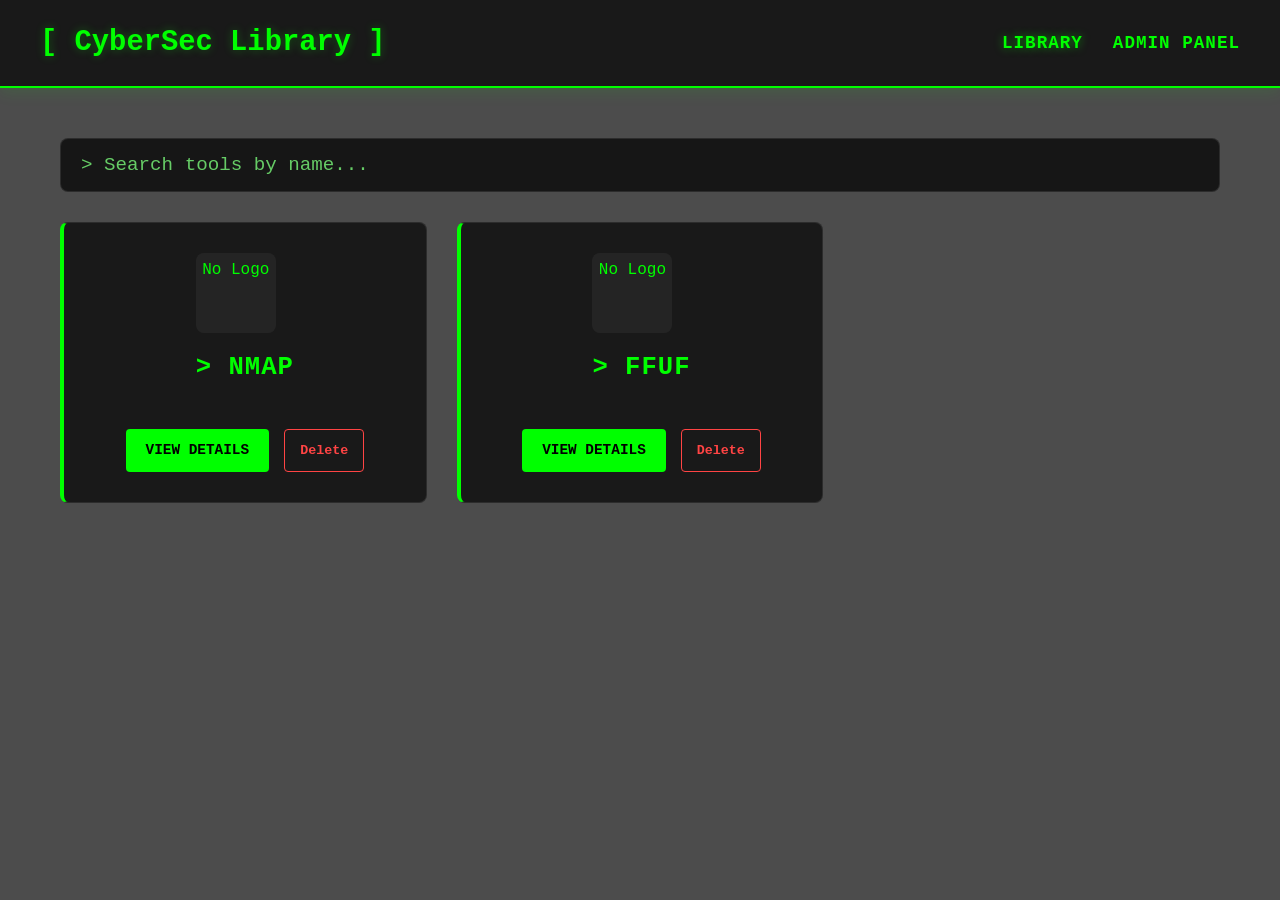
==== index.html @ c19515e9 "Add files via upload" ====
<!DOCTYPE html>
<html lang="en">
<head>
    <meta charset="UTF-8">
    <meta name="viewport" content="width=device-width, initial-scale=1.0">
    <title>CyberSec Tool Library</title>
    <link rel="stylesheet" href="style.css">
</head>
<body>
    <nav>
        <h1>[ CyberSec Library ]</h1>
        <ul>
            <li><a href="index.html" class="active">Library</a></li>
            <li><a href="admin.html">Admin Panel</a></li>
        </ul>
    </nav>
    
    <div class="container">
        <!-- Search Bar -->
        <div class="search-wrapper">
            <input type="text" id="search-bar" placeholder="> Search tools by name..." autocomplete="off">
        </div>
        
        <!-- Tools will be injected here from localStorage by app.js -->
        <div class="tools-grid" id="tools-grid">
        </div>
    </div>

    <!-- Shared logic for storage and live search -->
    <script src="script.js"></script>
</body>
</html>
---- style.css ----
:root {
    --bg-main: #0d0d0d;
    --bg-card: rgba(17, 17, 17, 0.85);
    --bg-input: rgba(0, 0, 0, 0.7);
    --text-main: #00ff00;
    --text-muted: #66cc66;
    --neon-green: #00ff00;
    --border-color: rgba(51, 51, 51, 0.8);
    --font-sans: 'Courier New', Courier, monospace;
}

* {
    box-sizing: border-box;
    margin: 0;
    padding: 0;
    font-family: var(--font-sans);
}

body {
    /* Linear gradient creates the dark 70% opacity overlay over the hacker background */
    background: linear-gradient(rgba(0, 0, 0, 0.7), rgba(0, 0, 0, 0.7)), url('https://images.unsplash.com/photo-1526374965328-7f61d4dc18c5?q=80&w=2070&auto=format&fit=crop');
    background-size: cover;
    background-position: center;
    background-repeat: no-repeat;
    background-attachment: fixed;
    color: var(--text-main);
    line-height: 1.6;
    min-height: 100vh;
}

/* Navigation Bar */
nav {
    background-color: var(--bg-card);
    backdrop-filter: blur(8px);
    -webkit-backdrop-filter: blur(8px);
    padding: 20px 40px;
    border-bottom: 2px solid var(--neon-green);
    display: flex;
    justify-content: space-between;
    align-items: center;
    box-shadow: 0 4px 15px rgba(0, 255, 0, 0.1);
}

nav h1 {
    color: var(--neon-green);
    font-size: 1.8rem;
    text-shadow: 0 0 10px rgba(0, 255, 0, 0.3);
}

nav ul {
    list-style: none;
    display: flex;
    gap: 30px;
}

nav a {
    color: var(--text-main);
    text-decoration: none;
    font-weight: bold;
    font-size: 1.1rem;
    transition: color 0.3s, text-shadow 0.3s;
    text-transform: uppercase;
    letter-spacing: 1px;
}

nav a:hover, nav a.active {
    color: var(--neon-green);
    text-shadow: 0 0 8px rgba(0, 255, 0, 0.5);
}

.container {
    max-width: 1200px;
    margin: 50px auto;
    padding: 0 20px;
}

/* Search Bar Styles */
.search-wrapper {
    margin-bottom: 30px;
}

#search-bar {
    width: 100%;
    background-color: var(--bg-input);
    border: 1px solid var(--border-color);
    color: var(--neon-green);
    padding: 15px 20px;
    font-size: 1.2rem;
    border-radius: 8px;
    transition: all 0.3s;
    outline: none;
    font-family: var(--font-sans);
}

#search-bar:focus {
    border-color: var(--neon-green);
    box-shadow: 0 0 15px rgba(0, 255, 0, 0.3);
}

#search-bar::placeholder {
    color: var(--text-muted);
}

/* Card Grid for Index (Main Library) */
.tools-grid {
    display: grid;
    grid-template-columns: repeat(auto-fill, minmax(350px, 1fr));
    gap: 30px;
}

.tool-card {
    background-color: var(--bg-card);
    backdrop-filter: blur(8px);
    -webkit-backdrop-filter: blur(8px);
    border: 1px solid var(--border-color);
    border-left: 4px solid var(--neon-green);
    border-radius: 8px;
    padding: 25px;
    transition: transform 0.3s, box-shadow 0.3s, border-color 0.3s;
}

.tool-card:hover {
    transform: translateY(-5px);
    box-shadow: 0 10px 20px rgba(0, 0, 0, 0.5), 0 0 15px rgba(0, 255, 0, 0.15);
    border-color: var(--neon-green);
}

.tool-card h2 {
    color: var(--neon-green);
    margin-bottom: 15px;
    font-size: 1.6rem;
    text-transform: uppercase;
    letter-spacing: 1px;
}

.tool-card .desc {
    color: var(--text-muted);
    margin-bottom: 25px;
    min-height: 50px;
    font-size: 1.05rem;
}

/* Command Box Enhancements */
.command-container {
    position: relative;
    margin-bottom: 20px;
}

.copy-btn {
    position: absolute;
    top: 10px;
    right: 10px;
    background-color: rgba(34, 34, 34, 0.8);
    color: var(--text-main);
    border: 1px solid var(--border-color);
    padding: 6px 12px;
    border-radius: 4px;
    cursor: pointer;
    font-family: var(--font-sans);
    font-weight: bold;
    font-size: 0.9rem;
    transition: all 0.2s;
    z-index: 10;
}

.copy-btn:hover {
    background-color: var(--neon-green);
    color: #000;
}

.tool-card .command-box {
    background-color: rgba(0, 0, 0, 0.8);
    backdrop-filter: blur(5px);
    -webkit-backdrop-filter: blur(5px);
    padding: 20px;
    border-radius: 5px;
    border: 1px dashed var(--neon-green);
    overflow-x: auto;
}

.command-box pre {
    margin: 0;
    white-space: pre; /* Allows horizontal scrolling for long lines */
    padding-right: 70px; /* Space for the copy button */
}

.tool-card code {
    color: var(--neon-green);
    font-size: 1.1rem;
    word-break: normal;
}

/* Explanation Box */
.explanation-box {
    margin-bottom: 25px;
    background-color: rgba(10, 10, 10, 0.7);
    backdrop-filter: blur(5px);
    -webkit-backdrop-filter: blur(5px);
    padding: 18px;
    border-left: 3px solid var(--border-color);
    border-radius: 4px;
}

.explanation-box h4 {
    color: var(--text-main);
    margin-bottom: 12px;
    font-size: 1.1rem;
    text-transform: uppercase;
    letter-spacing: 0.5px;
}

/* Flag Table Styles */
.table-responsive {
    overflow-x: auto;
    margin-top: 15px;
}

.flag-table {
    width: 100%;
    border-collapse: collapse;
    font-size: 0.95rem;
    color: var(--text-main);
}

.flag-table th, .flag-table td {
    padding: 10px 15px;
    border: 1px solid var(--border-color);
    text-align: left;
}

.flag-table th {
    background-color: rgba(26, 26, 26, 0.9);
    color: var(--neon-green);
    font-weight: bold;
    text-transform: uppercase;
}

.flag-table td {
    background-color: rgba(13, 13, 13, 0.8);
}

.flag-table .flag-col {
    color: var(--neon-green);
    font-family: var(--font-sans);
    font-weight: bold;
    white-space: nowrap;
    width: 30%;
}

.tool-card .delete-btn {
    margin-top: 25px;
    background: transparent;
    border: 1px solid #ff4444;
    color: #ff4444;
    padding: 8px 15px;
    border-radius: 4px;
    cursor: pointer;
    font-weight: bold;
    transition: all 0.2s;
    font-family: var(--font-sans);
}

.tool-card .delete-btn:hover {
    background: #ff4444;
    color: #fff;
    box-shadow: 0 0 10px rgba(255, 68, 68, 0.4);
}

/* Admin Form Styles */
.admin-panel {
    background-color: var(--bg-card);
    backdrop-filter: blur(8px);
    -webkit-backdrop-filter: blur(8px);
    padding: 50px;
    border-radius: 10px;
    border: 1px solid var(--border-color);
    max-width: 800px;
    margin: 0 auto;
    box-shadow: 0 10px 30px rgba(0,0,0,0.5);
}

.admin-panel h2 {
    color: var(--neon-green);
    margin-bottom: 35px;
    font-size: 2.2rem;
    text-align: center;
    text-shadow: 0 0 8px rgba(0, 255, 0, 0.2);
}

.form-group {
    margin-bottom: 30px;
}

.form-group label {
    display: block;
    margin-bottom: 12px;
    color: var(--text-main);
    font-size: 1.15rem;
    font-weight: bold;
    text-transform: uppercase;
    letter-spacing: 1px;
}

.form-group input, 
.form-group textarea {
    width: 100%;
    background-color: var(--bg-input);
    border: 1px solid var(--border-color);
    color: var(--neon-green);
    padding: 18px;
    font-size: 1.2rem;
    border-radius: 6px;
    transition: border-color 0.3s, box-shadow 0.3s;
    outline: none;
}

.form-group textarea {
    resize: vertical;
    min-height: 150px;
}

.form-group input:focus, 
.form-group textarea:focus {
    border-color: var(--neon-green);
    box-shadow: 0 0 12px rgba(0, 255, 0, 0.25);
}

.btn-save {
    background-color: var(--neon-green);
    color: #000;
    border: none;
    padding: 18px 30px;
    font-size: 1.3rem;
    font-weight: bold;
    border-radius: 6px;
    cursor: pointer;
    width: 100%;
    transition: all 0.3s;
    text-transform: uppercase;
    letter-spacing: 2px;
    margin-top: 15px;
}

.btn-save:hover {
    background-color: #00cc00;
    box-shadow: 0 0 20px rgba(0, 255, 0, 0.5);
}

/* Responsive adjustments for tablet and mobile */
@media (max-width: 768px) {
    nav {
        flex-direction: column;
        gap: 15px;
        text-align: center;
    }
    
    .tools-grid {
        grid-template-columns: 1fr;
    }
    
    .admin-panel {
        padding: 30px 20px;
    }
}

/* Update compact cards for Main Library */
.compact-card {
    display: flex;
    flex-direction: column;
    align-items: center;
    text-align: center;
    padding: 30px 20px;
}

.card-header {
    margin-bottom: 25px;
}

.tool-logo-small {
    width: 80px;
    height: 80px;
    object-fit: contain;
    margin-bottom: 15px;
    background-color: rgba(255,255,255,0.05); /* So dark logos have contrast */
    padding: 5px;
    border-radius: 8px;
}

.card-actions {
    display: flex;
    gap: 15px;
    width: 100%;
    justify-content: center;
}

.btn-view-details, .btn-back {
    display: inline-block;
    background-color: var(--neon-green);
    color: #000;
    text-decoration: none;
    padding: 10px 20px;
    border-radius: 4px;
    font-weight: bold;
    font-family: var(--font-sans);
    transition: all 0.2s;
    text-transform: uppercase;
    font-size: 0.9rem;
}

.btn-view-details:hover, .btn-back:hover {
    background-color: #00cc00;
    box-shadow: 0 0 15px rgba(0, 255, 0, 0.4);
}

.compact-card .delete-btn {
    margin-top: 0;
}

/* Detail View Layout */
.detail-card {
    background-color: var(--bg-card);
    backdrop-filter: blur(8px);
    -webkit-backdrop-filter: blur(8px);
    border: 1px solid var(--border-color);
    border-top: 4px solid var(--neon-green);
    border-radius: 8px;
    padding: 40px;
    margin-top: 20px;
    box-shadow: 0 10px 30px rgba(0,0,0,0.5);
}

.detail-header {
    display: flex;
    gap: 30px;
    align-items: center;
    margin-bottom: 30px;
    border-bottom: 1px solid var(--border-color);
    padding-bottom: 30px;
}

.tool-logo-large {
    width: 120px;
    height: 120px;
    object-fit: contain;
    background-color: rgba(255,255,255,0.05);
    padding: 10px;
    border-radius: 10px;
}

.detail-header h2 {
    color: var(--neon-green);
    font-size: 2.2rem;
    margin-bottom: 10px;
    text-transform: uppercase;
}

.detail-header .desc {
    font-size: 1.15rem;
    color: var(--text-main);
}

.detail-footer {
    display: flex;
    justify-content: space-between;
    margin-top: 40px;
    border-top: 1px solid var(--border-color);
    padding-top: 20px;
}

@media (max-width: 768px) {
    .detail-header {
        flex-direction: column;
        text-align: center;
    }
}
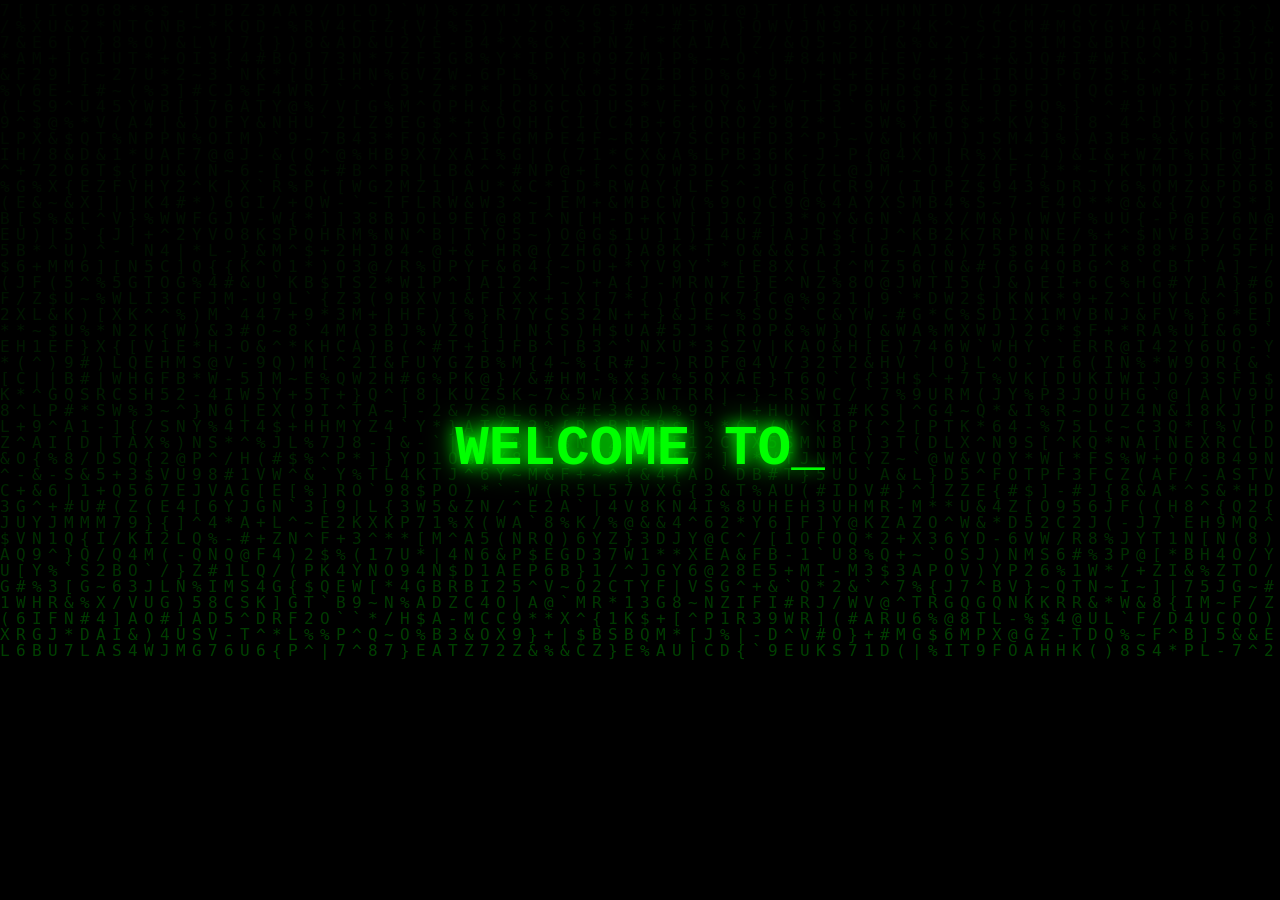
==== commit 34c27916: "Updated admin panel and CSS" ====
--- a/index.html
+++ b/index.html
@@ -4,29 +4,158 @@
     <meta charset="UTF-8">
     <meta name="viewport" content="width=device-width, initial-scale=1.0">
     <title>CyberSec Tool Library</title>
+    <meta name="description" content="CyberSec Library – A hacker-themed cybersecurity tool reference portal.">
     <link rel="stylesheet" href="style.css">
 </head>
 <body>
-    <nav>
-        <h1>[ CyberSec Library ]</h1>
-        <ul>
-            <li><a href="index.html" class="active">Library</a></li>
-            <li><a href="admin.html">Admin Panel</a></li>
-        </ul>
-    </nav>
-    
-    <div class="container">
-        <!-- Search Bar -->
-        <div class="search-wrapper">
-            <input type="text" id="search-bar" placeholder="> Search tools by name..." autocomplete="off">
-        </div>
-        
-        <!-- Tools will be injected here from localStorage by app.js -->
-        <div class="tools-grid" id="tools-grid">
+    <!-- Splash Screen -->
+    <div id="splash-screen" class="splash-screen">
+        <canvas id="matrix-canvas"></canvas>
+        <div class="splash-content">
+            <h1 id="typewriter-text"></h1><span class="cursor">_</span>
         </div>
     </div>
 
-    <!-- Shared logic for storage and live search -->
+    <!-- ═══════════════════════════════════════ -->
+    <!--  RIGHT SIDEBAR                         -->
+    <!-- ═══════════════════════════════════════ -->
+    <aside id="cyber-sidebar" class="cyber-sidebar">
+        <!-- Kali Linux Logo -->
+        <div class="sidebar-logo">
+            <svg class="kali-logo-svg" viewBox="0 0 200 200" xmlns="http://www.w3.org/2000/svg">
+                <!-- Dragon body -->
+                <ellipse cx="100" cy="128" rx="42" ry="30" />
+                <!-- Neck -->
+                <ellipse cx="100" cy="90" rx="18" ry="22" />
+                <!-- Head -->
+                <circle cx="100" cy="62" r="26" />
+                <!-- Snout -->
+                <ellipse cx="113" cy="70" rx="16" ry="10" />
+                <!-- Nostril -->
+                <ellipse cx="120" cy="68" rx="3" ry="2" fill="#003300" />
+                <!-- Eye -->
+                <circle cx="90" cy="56" r="6" fill="#00ff00" />
+                <circle cx="90" cy="56" r="3" fill="#001100" />
+                <circle cx="88" cy="54" r="1.2" fill="#00ff88" />
+                <!-- Left Wing -->
+                <polygon points="58,118 10,58 38,123" />
+                <polygon points="58,118 5,82 38,123" />
+                <line x1="58" y1="118" x2="10" y2="58" stroke="#00ff00" stroke-width="1.5" opacity="0.5"/>
+                <line x1="58" y1="118" x2="20" y2="72" stroke="#00ff00" stroke-width="1" opacity="0.4"/>
+                <!-- Right Wing -->
+                <polygon points="142,118 190,58 162,123" />
+                <polygon points="142,118 195,82 162,123" />
+                <line x1="142" y1="118" x2="190" y2="58" stroke="#00ff00" stroke-width="1.5" opacity="0.5"/>
+                <line x1="142" y1="118" x2="180" y2="72" stroke="#00ff00" stroke-width="1" opacity="0.4"/>
+                <!-- Tail -->
+                <path d="M125,150 Q158,170 168,192 Q152,172 140,164" />
+                <!-- Left Leg -->
+                <line x1="80" y1="152" x2="68" y2="180" stroke-width="7" stroke-linecap="round"/>
+                <line x1="68" y1="180" x2="60" y2="187" stroke-width="5" stroke-linecap="round"/>
+                <line x1="68" y1="180" x2="72" y2="189" stroke-width="5" stroke-linecap="round"/>
+                <!-- Right Leg -->
+                <line x1="120" y1="152" x2="132" y2="180" stroke-width="7" stroke-linecap="round"/>
+                <line x1="132" y1="180" x2="128" y2="189" stroke-width="5" stroke-linecap="round"/>
+                <line x1="132" y1="180" x2="140" y2="187" stroke-width="5" stroke-linecap="round"/>
+                <!-- Horns -->
+                <polygon points="86,38 78,16 92,36" />
+                <polygon points="106,35 112,12 118,35" />
+                <!-- Spine Spikes -->
+                <polygon points="100,98 95,82 105,98" opacity="0.7"/>
+                <polygon points="112,102 108,87 118,102" opacity="0.6"/>
+                <polygon points="88,102 84,87 92,102" opacity="0.6"/>
+            </svg>
+            <span class="sidebar-logo-label">KALI LINUX</span>
+        </div>
+
+        <!-- Navigation Links -->
+        <nav class="sidebar-nav">
+            <a href="index.html" id="nav-library" class="sidebar-link active" title="Library">
+                <svg viewBox="0 0 24 24" fill="none" stroke="currentColor" stroke-width="2" stroke-linecap="round" stroke-linejoin="round">
+                    <path d="M4 19.5A2.5 2.5 0 0 1 6.5 17H20"/>
+                    <path d="M6.5 2H20v20H6.5A2.5 2.5 0 0 1 4 19.5v-15A2.5 2.5 0 0 1 6.5 2z"/>
+                </svg>
+                <span>Library</span>
+            </a>
+            <a href="admin.html" id="nav-admin" class="sidebar-link" title="Admin Panel">
+                <svg viewBox="0 0 24 24" fill="none" stroke="currentColor" stroke-width="2" stroke-linecap="round" stroke-linejoin="round">
+                    <path d="M12 22s8-4 8-10V5l-8-3-8 3v7c0 6 8 10 8 10z"/>
+                </svg>
+                <span>Admin Panel</span>
+            </a>
+            <a href="settings.html" id="nav-settings" class="sidebar-link" title="Settings">
+                <svg viewBox="0 0 24 24" fill="none" stroke="currentColor" stroke-width="2" stroke-linecap="round" stroke-linejoin="round">
+                    <circle cx="12" cy="12" r="3"/>
+                    <path d="M19.4 15a1.65 1.65 0 0 0 .33 1.82l.06.06a2 2 0 0 1-2.83 2.83l-.06-.06a1.65 1.65 0 0 0-1.82-.33 1.65 1.65 0 0 0-1 1.51V21a2 2 0 0 1-4 0v-.09A1.65 1.65 0 0 0 9 19.4a1.65 1.65 0 0 0-1.82.33l-.06.06a2 2 0 0 1-2.83-2.83l.06-.06A1.65 1.65 0 0 0 4.68 15a1.65 1.65 0 0 0-1.51-1H3a2 2 0 0 1 0-4h.09A1.65 1.65 0 0 0 4.6 9a1.65 1.65 0 0 0-.33-1.82l-.06-.06a2 2 0 0 1 2.83-2.83l.06.06A1.65 1.65 0 0 0 9 4.68a1.65 1.65 0 0 0 1-1.51V3a2 2 0 0 1 4 0v.09a1.65 1.65 0 0 0 1 1.51 1.65 1.65 0 0 0 1.82-.33l.06-.06a2 2 0 0 1 2.83 2.83l-.06.06A1.65 1.65 0 0 0 19.4 9a1.65 1.65 0 0 0 1.51 1H21a2 2 0 0 1 0 4h-.09a1.65 1.65 0 0 0-1.51 1z"/>
+                </svg>
+                <span>Settings</span>
+            </a>
+        </nav>
+
+        <!-- Sidebar Toggle Button (mobile) -->
+        <button class="sidebar-toggle-close" id="sidebar-close-btn" title="Close Sidebar">&#x2715;</button>
+    </aside>
+
+    <!-- Mobile sidebar open button -->
+    <button class="sidebar-open-btn" id="sidebar-open-btn" title="Open Menu">
+        <span></span><span></span><span></span>
+    </button>
+
+    <!-- Overlay for mobile sidebar -->
+    <div class="sidebar-overlay" id="sidebar-overlay"></div>
+
+    <!-- ═══════════════════════════════════════ -->
+    <!--  TOP NAV BAR (logo only now)           -->
+    <!-- ═══════════════════════════════════════ -->
+    <nav class="hacker-nav">
+        <div class="nav-scanline"></div>
+        <div class="nav-logo">
+            <svg class="glitch-icon" viewBox="0 0 24 24" width="32" height="32" stroke="currentColor" stroke-width="2" fill="none" stroke-linecap="round" stroke-linejoin="round">
+                <polyline points="4 17 10 11 4 5"></polyline>
+                <line x1="12" y1="19" x2="20" y2="19"></line>
+            </svg>
+            <span class="logo-text">SYS.ADMIN_</span>
+        </div>
+        <span class="nav-page-title">&gt; LIBRARY</span>
+    </nav>
+
+    <!-- Main Content (offset by sidebar width) -->
+    <div class="main-wrapper">
+        <div class="container">
+            <!-- Search Bar -->
+            <div class="search-wrapper">
+                <input type="text" id="search-bar" placeholder="> Search tools by name..." autocomplete="off">
+            </div>
+
+            <!-- Tools Grid -->
+            <div class="tools-grid" id="tools-grid"></div>
+        </div>
+    </div>
+
+    <!-- ═══════════════════════════════════════ -->
+    <!--  EDIT TOOL MODAL                       -->
+    <!-- ═══════════════════════════════════════ -->
+    <div id="edit-modal" class="edit-modal-overlay" role="dialog" aria-modal="true" aria-label="Edit Tool">
+        <div class="edit-modal-box">
+            <div class="edit-modal-header">
+                <h3>&gt; Edit Tool_</h3>
+                <button class="edit-modal-close" id="edit-modal-close" title="Close">&times;</button>
+            </div>
+            <form id="edit-tool-form">
+                <input type="hidden" id="edit-tool-id">
+                <div class="form-group">
+                    <label for="edit-tool-name">Tool Name</label>
+                    <input type="text" id="edit-tool-name" placeholder="e.g., Nmap" required>
+                </div>
+                <div class="form-group">
+                    <label for="edit-tool-command">Commands (one per line, use | to separate usage)</label>
+                    <textarea id="edit-tool-command" placeholder="nmap -sV | Detects service version..." required></textarea>
+                </div>
+                <button type="submit" class="btn-save" style="margin-top:0;">Update Tool</button>
+            </form>
+        </div>
+    </div>
+
     <script src="script.js"></script>
 </body>
 </html>
--- a/style.css
+++ b/style.css
@@ -29,43 +29,370 @@
 }
 
 /* Navigation Bar */
-nav {
-    background-color: var(--bg-card);
+.hacker-nav {
+    background-color: rgba(10, 10, 10, 0.9);
     backdrop-filter: blur(8px);
     -webkit-backdrop-filter: blur(8px);
-    padding: 20px 40px;
-    border-bottom: 2px solid var(--neon-green);
+    padding: 15px 40px;
+    border-bottom: 1px solid var(--neon-green);
     display: flex;
     justify-content: space-between;
     align-items: center;
-    box-shadow: 0 4px 15px rgba(0, 255, 0, 0.1);
-}
-
-nav h1 {
-    color: var(--neon-green);
-    font-size: 1.8rem;
-    text-shadow: 0 0 10px rgba(0, 255, 0, 0.3);
-}
-
-nav ul {
+    box-shadow: 0 4px 20px rgba(0, 255, 0, 0.15);
+    position: relative;
+    /* CRITICAL FIX: Must be visible so dropdown menu can appear below nav */
+    overflow: visible;
+    z-index: 1000;
+}
+
+/* Animated Scanline Overlay */
+.nav-scanline {
+    position: absolute;
+    top: 0;
+    left: 0;
+    width: 100%;
+    height: 100%;
+    background: linear-gradient(to bottom, rgba(255,255,255,0), rgba(255,255,255,0) 50%, rgba(0,255,0,0.1) 50%, rgba(0,255,0,0.1));
+    background-size: 100% 4px;
+    z-index: 1;
+    pointer-events: none;
+    animation: scanline 10s linear infinite;
+    opacity: 0.6;
+    /* Use clip-path so scanline stays within nav bounds without overflow:hidden */
+    clip-path: inset(0);
+}
+
+@keyframes scanline {
+    0% { background-position: 0 0; }
+    100% { background-position: 0 100vh; }
+}
+
+/* Hacker Logo Area */
+.nav-logo {
+    display: flex;
+    align-items: center;
+    gap: 12px;
+    color: var(--neon-green);
+    position: relative;
+    z-index: 2;
+}
+
+.glitch-icon {
+    animation: iconGlitch 3s infinite;
+}
+
+.logo-text {
+    font-size: 1.5rem;
+    font-weight: bold;
+    letter-spacing: 2px;
+    text-shadow: 0 0 8px rgba(0, 255, 0, 0.6);
+}
+
+@keyframes iconGlitch {
+    0%, 90%, 100% { transform: translate(0); opacity: 1; }
+    92% { transform: translate(-2px, 1px); opacity: 0.8; }
+    94% { transform: translate(2px, -2px); opacity: 0.9; }
+    96% { transform: translate(-1px, 2px); opacity: 1; }
+    98% { transform: translate(2px, -1px); opacity: 0.7; }
+}
+
+/* Animated Menu Options */
+.nav-links {
     list-style: none;
     display: flex;
-    gap: 30px;
-}
-
-nav a {
-    color: var(--text-main);
+    gap: 35px;
+    position: relative;
+    z-index: 2;
+}
+
+.nav-links li {
+    opacity: 0;
+    transform: translateX(30px);
+    animation: slideIn 0.5s ease forwards;
+    animation-delay: calc(var(--anim-order) * 0.3s); /* Staggered effect */
+}
+
+@keyframes slideIn {
+    to {
+        opacity: 1;
+        transform: translateX(0);
+    }
+}
+
+.nav-item {
+    color: var(--text-muted);
     text-decoration: none;
     font-weight: bold;
-    font-size: 1.1rem;
-    transition: color 0.3s, text-shadow 0.3s;
-    text-transform: uppercase;
-    letter-spacing: 1px;
-}
-
-nav a:hover, nav a.active {
-    color: var(--neon-green);
-    text-shadow: 0 0 8px rgba(0, 255, 0, 0.5);
+    font-size: 1.05rem;
+    text-transform: uppercase;
+    letter-spacing: 1.5px;
+    position: relative;
+    transition: all 0.3s ease;
+    display: flex;
+    align-items: center;
+}
+
+/* Terminal Cursor Hover Effect */
+.nav-item::after {
+    content: '_';
+    position: absolute;
+    right: -12px;
+    opacity: 0;
+    color: var(--neon-green);
+    animation: blinkCursor 1s step-end infinite;
+    transition: opacity 0.3s ease;
+}
+
+.nav-item:hover, .nav-item.active {
+    color: var(--neon-green);
+    text-shadow: 0 0 12px rgba(0, 255, 0, 0.8);
+}
+
+.nav-item:hover::after, .nav-item.active::after {
+    opacity: 1;
+}
+
+@keyframes blinkCursor {
+    0%, 100% { visibility: visible; }
+    50% { visibility: hidden; }
+}
+
+/* ─── Sidebar Layout ─────────────────────────────── */
+:root {
+    --sidebar-width: 230px;
+}
+
+.cyber-sidebar {
+    position: fixed;
+    top: 0;
+    right: 0;
+    width: var(--sidebar-width);
+    height: 100vh;
+    background-color: #0a0a0a;
+    border-left: 1px solid var(--neon-green);
+    box-shadow: -4px 0 24px rgba(0,255,0,0.08);
+    display: flex;
+    flex-direction: column;
+    align-items: center;
+    padding: 28px 0 20px;
+    z-index: 2000;
+    transition: transform 0.35s cubic-bezier(0.4,0,0.2,1);
+    overflow-y: auto;
+    overflow-x: hidden;
+}
+
+/* Mobile: hide sidebar off-screen to the right by default */
+@media (max-width: 900px) {
+    .cyber-sidebar {
+        transform: translateX(100%);
+    }
+    .cyber-sidebar.sidebar-open {
+        transform: translateX(0);
+    }
+}
+
+.sidebar-overlay {
+    display: none;
+    position: fixed;
+    inset: 0;
+    background: rgba(0,0,0,0.6);
+    z-index: 1900;
+    backdrop-filter: blur(2px);
+}
+.sidebar-overlay.visible {
+    display: block;
+}
+
+/* Kali Logo inside sidebar */
+.sidebar-logo {
+    display: flex;
+    flex-direction: column;
+    align-items: center;
+    gap: 10px;
+    margin-bottom: 30px;
+    padding: 0 10px;
+}
+
+.kali-logo-svg {
+    width: 90px;
+    height: 90px;
+    fill: #00ff00;
+    stroke: #00ff00;
+    stroke-width: 1;
+    filter: drop-shadow(0 0 8px #00ff00) drop-shadow(0 0 18px rgba(0,255,0,0.5));
+    animation: kaliGlow 3s ease-in-out infinite alternate;
+    transition: filter 0.3s;
+}
+
+.kali-logo-svg:hover {
+    filter: drop-shadow(0 0 14px #00ff00) drop-shadow(0 0 30px rgba(0,255,0,0.9));
+    animation: none;
+}
+
+@keyframes kaliGlow {
+    0%   { filter: drop-shadow(0 0 5px #00ff00) drop-shadow(0 0 10px rgba(0,255,0,0.4)); }
+    100% { filter: drop-shadow(0 0 12px #00ff00) drop-shadow(0 0 26px rgba(0,255,0,0.8)); }
+}
+
+.sidebar-logo-label {
+    font-family: var(--font-sans);
+    font-size: 0.75rem;
+    font-weight: bold;
+    letter-spacing: 3px;
+    color: var(--neon-green);
+    text-transform: uppercase;
+    text-shadow: 0 0 8px rgba(0,255,0,0.6);
+}
+
+/* Sidebar Nav Links */
+.sidebar-nav {
+    display: flex;
+    flex-direction: column;
+    gap: 6px;
+    width: 100%;
+    padding: 0 14px;
+}
+
+.sidebar-link {
+    display: flex;
+    align-items: center;
+    gap: 12px;
+    color: #66cc66;
+    text-decoration: none;
+    font-family: var(--font-sans);
+    font-size: 0.95rem;
+    font-weight: bold;
+    letter-spacing: 1.5px;
+    text-transform: uppercase;
+    padding: 12px 16px;
+    border-radius: 6px;
+    border-right: 3px solid transparent;
+    transition: all 0.25s ease;
+    position: relative;
+    overflow: hidden;
+}
+
+.sidebar-link svg {
+    width: 20px;
+    height: 20px;
+    flex-shrink: 0;
+    transition: filter 0.25s;
+}
+
+.sidebar-link::before {
+    content: '';
+    position: absolute;
+    inset: 0;
+    background: linear-gradient(270deg, rgba(0,255,0,0.06), transparent);
+    opacity: 0;
+    transition: opacity 0.25s;
+}
+
+.sidebar-link:hover {
+    color: var(--neon-green);
+    border-right-color: var(--neon-green);
+    text-shadow: 0 0 8px rgba(0,255,0,0.5);
+    background-color: rgba(0,255,0,0.05);
+}
+
+.sidebar-link:hover::before {
+    opacity: 1;
+}
+
+.sidebar-link:hover svg {
+    filter: drop-shadow(0 0 4px var(--neon-green));
+}
+
+.sidebar-link.active {
+    color: var(--neon-green);
+    border-right-color: var(--neon-green);
+    background-color: rgba(0,255,0,0.07);
+    text-shadow: 0 0 10px rgba(0,255,0,0.7);
+    box-shadow: inset 0 0 15px rgba(0,255,0,0.04);
+}
+
+.sidebar-link.active svg {
+    filter: drop-shadow(0 0 5px var(--neon-green));
+}
+
+/* Sidebar close button (mobile) */
+.sidebar-toggle-close {
+    display: none;
+    position: absolute;
+    top: 12px;
+    left: 12px;
+    background: transparent;
+    border: 1px solid rgba(0,255,0,0.4);
+    color: var(--neon-green);
+    width: 30px;
+    height: 30px;
+    border-radius: 50%;
+    cursor: pointer;
+    font-size: 1rem;
+    line-height: 1;
+    transition: all 0.2s;
+}
+.sidebar-toggle-close:hover {
+    background: rgba(0,255,0,0.1);
+}
+@media (max-width: 900px) {
+    .sidebar-toggle-close { display: flex; align-items: center; justify-content: center; }
+}
+
+/* Hamburger open button — now pinned to the right */
+.sidebar-open-btn {
+    display: none;
+    position: fixed;
+    top: 18px;
+    right: 16px;
+    z-index: 1800;
+    flex-direction: column;
+    gap: 5px;
+    background: rgba(10,10,10,0.85);
+    border: 1px solid rgba(0,255,0,0.35);
+    border-radius: 6px;
+    padding: 8px 10px;
+    cursor: pointer;
+    transition: all 0.2s;
+}
+.sidebar-open-btn span {
+    display: block;
+    width: 22px;
+    height: 2px;
+    background: var(--neon-green);
+    border-radius: 2px;
+    box-shadow: 0 0 4px rgba(0,255,0,0.6);
+}
+.sidebar-open-btn:hover {
+    background: rgba(0,255,0,0.08);
+    border-color: var(--neon-green);
+}
+@media (max-width: 900px) {
+    .sidebar-open-btn { display: flex; }
+}
+
+/* Nav page title (right side of top nav) */
+.nav-page-title {
+    font-family: var(--font-sans);
+    font-size: 1rem;
+    color: #66cc66;
+    letter-spacing: 2px;
+    text-transform: uppercase;
+    opacity: 0.8;
+    position: relative;
+    z-index: 2;
+}
+
+/* ─── Main Content Wrapper (offset by right sidebar) ───── */
+.main-wrapper {
+    margin-right: var(--sidebar-width);
+    transition: margin-right 0.35s cubic-bezier(0.4,0,0.2,1);
+}
+
+@media (max-width: 900px) {
+    .main-wrapper {
+        margin-right: 0;
+    }
 }
 
 .container {
@@ -190,61 +517,82 @@
     word-break: normal;
 }
 
-/* Explanation Box */
-.explanation-box {
-    margin-bottom: 25px;
-    background-color: rgba(10, 10, 10, 0.7);
-    backdrop-filter: blur(5px);
-    -webkit-backdrop-filter: blur(5px);
-    padding: 18px;
-    border-left: 3px solid var(--border-color);
-    border-radius: 4px;
-}
-
-.explanation-box h4 {
-    color: var(--text-main);
-    margin-bottom: 12px;
-    font-size: 1.1rem;
-    text-transform: uppercase;
-    letter-spacing: 0.5px;
-}
-
-/* Flag Table Styles */
+/* Flag Details Section */
+.flag-details-section {
+    margin-top: 35px;
+}
+
+.flag-details-header {
+    margin-bottom: 20px;
+}
+
+.flag-details-header h4 {
+    color: var(--neon-green);
+    font-size: 1.3rem;
+    text-transform: uppercase;
+    letter-spacing: 0.05em;
+    margin-bottom: 5px;
+}
+
+.flag-details-header p {
+    color: var(--text-muted);
+    font-size: 0.95rem;
+}
+
 .table-responsive {
     overflow-x: auto;
-    margin-top: 15px;
+    background-color: #0d1117;
+    border-radius: 8px;
+    border: 1px solid rgba(255, 255, 255, 0.1);
+    box-shadow: 0 4px 6px -1px rgba(0, 0, 0, 0.5);
 }
 
 .flag-table {
     width: 100%;
     border-collapse: collapse;
+    min-width: 500px;
+}
+
+.flag-table thead {
+    background-color: rgba(0, 0, 0, 0.4);
+    border-bottom: 1px solid rgba(255, 255, 255, 0.1);
+}
+
+.flag-table th {
+    padding: 16px 20px;
+    text-align: left;
+    color: var(--neon-green);
+    font-size: 0.9rem;
+    font-weight: bold;
+    text-transform: uppercase;
+    letter-spacing: 0.05em;
+}
+
+.flag-table tbody tr {
+    border-bottom: 1px solid rgba(255, 255, 255, 0.05);
+    transition: background-color 0.2s ease;
+}
+
+.flag-table tbody tr:last-child {
+    border-bottom: none;
+}
+
+.flag-table tbody tr:hover {
+    background-color: rgba(255, 255, 255, 0.05);
+}
+
+.flag-table td {
+    padding: 16px 20px;
+    color: #e2e8f0;
     font-size: 0.95rem;
-    color: var(--text-main);
-}
-
-.flag-table th, .flag-table td {
-    padding: 10px 15px;
-    border: 1px solid var(--border-color);
-    text-align: left;
-}
-
-.flag-table th {
-    background-color: rgba(26, 26, 26, 0.9);
-    color: var(--neon-green);
-    font-weight: bold;
-    text-transform: uppercase;
-}
-
-.flag-table td {
-    background-color: rgba(13, 13, 13, 0.8);
 }
 
 .flag-table .flag-col {
     color: var(--neon-green);
     font-family: var(--font-sans);
-    font-weight: bold;
     white-space: nowrap;
     width: 30%;
+    font-weight: bold;
 }
 
 .tool-card .delete-btn {
@@ -346,18 +694,11 @@
     box-shadow: 0 0 20px rgba(0, 255, 0, 0.5);
 }
 
-/* Responsive adjustments for tablet and mobile */
+/* Responsive adjustments */
 @media (max-width: 768px) {
-    nav {
-        flex-direction: column;
-        gap: 15px;
-        text-align: center;
-    }
-    
     .tools-grid {
         grid-template-columns: 1fr;
     }
-    
     .admin-panel {
         padding: 30px 20px;
     }
@@ -388,9 +729,43 @@
 
 .card-actions {
     display: flex;
-    gap: 15px;
+    gap: 10px;
     width: 100%;
     justify-content: center;
+    flex-wrap: wrap;
+}
+
+/* Edit Button on Cards */
+.edit-btn {
+    background: transparent;
+    border: 1px solid var(--neon-green);
+    color: var(--neon-green);
+    padding: 8px 15px;
+    border-radius: 4px;
+    cursor: pointer;
+    font-weight: bold;
+    font-family: var(--font-sans);
+    font-size: 0.9rem;
+    text-transform: uppercase;
+    letter-spacing: 1px;
+    transition: all 0.22s ease;
+    display: inline-flex;
+    align-items: center;
+    gap: 6px;
+}
+
+.edit-btn:hover {
+    background: var(--neon-green);
+    color: #000;
+    box-shadow: 0 0 12px rgba(0,255,0,0.4);
+}
+
+.edit-btn svg {
+    width: 14px;
+    height: 14px;
+    stroke: currentColor;
+    fill: none;
+    flex-shrink: 0;
 }
 
 .btn-view-details, .btn-back {
@@ -473,3 +848,332 @@
         text-align: center;
     }
 }
+
+/* Splash Screen Styles */
+.splash-screen {
+    position: fixed;
+    top: 0;
+    left: 0;
+    width: 100vw;
+    height: 100vh;
+    background-color: #000000;
+    z-index: 9999;
+    display: flex;
+    justify-content: center;
+    align-items: center;
+    transition: opacity 0.8s ease-in-out;
+}
+
+#matrix-canvas {
+    position: absolute;
+    top: 0;
+    left: 0;
+    width: 100%;
+    height: 100%;
+    z-index: 1;
+    opacity: 0.25; /* Subtle matrix rain */
+}
+
+.splash-content {
+    position: relative;
+    z-index: 2;
+    display: flex;
+    align-items: center;
+}
+
+#typewriter-text {
+    color: var(--neon-green);
+    font-family: var(--font-sans);
+    font-size: 3.5rem;
+    text-shadow: 0 0 15px var(--neon-green), 0 0 30px var(--neon-green);
+    margin: 0;
+    white-space: nowrap;
+}
+
+.cursor {
+    color: var(--neon-green);
+    font-family: var(--font-sans);
+    font-size: 3.5rem;
+    text-shadow: 0 0 15px var(--neon-green);
+    animation: blink 1s step-end infinite;
+}
+
+@keyframes blink {
+    0%, 100% { opacity: 1; }
+    50% { opacity: 0; }
+}
+
+@media (max-width: 768px) {
+    #typewriter-text, .cursor {
+        font-size: 1.8rem;
+    }
+}
+
+/* Kali Dragon Dynamic Background Styles */
+#kali-bg-container {
+    position: fixed;
+    top: 0;
+    left: 0;
+    width: 100vw;
+    height: 100vh;
+    display: flex;
+    justify-content: center;
+    align-items: center;
+    z-index: -10;
+    perspective: 1000px;
+}
+
+#kali-dragon {
+    width: 55vmin;
+    height: auto;
+    opacity: 0.6;
+    filter: drop-shadow(0 0 10px rgba(0, 255, 0, 0.1)) brightness(0.7);
+    transition: filter 0.4s ease, opacity 0.4s ease;
+    transform-style: preserve-3d;
+}
+
+#kali-overlay {
+    position: absolute;
+    top: 0; left: 0;
+    width: 100%; height: 100%;
+    pointer-events: none;
+    opacity: 0;
+    transition: opacity 0.3s ease;
+    background: 
+        linear-gradient(rgba(0, 255, 0, 0.05) 50%, rgba(0, 0, 0, 0.25) 50%),
+        linear-gradient(90deg, rgba(255, 0, 0, 0.06), rgba(0, 255, 0, 0.02), rgba(0, 0, 255, 0.06));
+    background-size: 100% 4px, 3px 100%;
+    z-index: 5;
+}
+
+body.kali-active-hover #kali-overlay {
+    opacity: 1;
+    animation: glitchEffect 0.25s infinite;
+}
+
+body.kali-active-hover #kali-dragon {
+    opacity: 1;
+    filter: drop-shadow(0 0 50px rgba(0, 255, 0, 0.9)) brightness(1.3);
+}
+
+@keyframes glitchEffect {
+    0% { transform: translateY(0) scale(1.001); filter: hue-rotate(0deg); }
+    20% { transform: translateY(-2px) scale(1); filter: hue-rotate(10deg); }
+    40% { transform: translateY(1px) scale(1.002); filter: hue-rotate(-10deg); }
+    60% { transform: translateY(-1px) scale(1); filter: hue-rotate(20deg); }
+    80% { transform: translateY(2px) scale(1.001); filter: hue-rotate(-20deg); }
+    100% { transform: translateY(0) scale(1); filter: hue-rotate(0deg); }
+}
+
+/* --- Blue Dragon Dropdown Styles --- */
+.nav-dropdown-container {
+    position: relative;
+    z-index: 9999;
+}
+
+.dragon-btn {
+    cursor: pointer;
+    padding: 6px;
+    border-radius: 50%;
+    transition: transform 0.3s ease;
+    display: flex;
+    align-items: center;
+    justify-content: center;
+    background: rgba(0, 255, 0, 0.08);
+    border: 1px solid rgba(0, 255, 0, 0.3);
+}
+
+/* The dragon SVG icon itself */
+.dragon-icon-svg {
+    width: 44px;
+    height: 44px;
+    fill: #000000;
+    /* Black dragon with neon green glow outline */
+    filter: drop-shadow(0 0 6px #00ff00) drop-shadow(0 0 12px #00ff00);
+    animation: pulseGreenGlow 2.5s ease-in-out infinite alternate;
+    display: block;
+}
+
+.dragon-btn:hover .dragon-icon-svg {
+    animation: dragonGlitch 0.25s infinite;
+    filter: drop-shadow(0 0 10px #00ffff) drop-shadow(0 0 20px #00ffff);
+}
+
+@keyframes pulseGreenGlow {
+    0% { 
+        filter: drop-shadow(0 0 4px #00ff00) drop-shadow(0 0 8px rgba(0,255,0,0.5));
+        transform: scale(0.95); 
+    }
+    100% { 
+        filter: drop-shadow(0 0 10px #00ff00) drop-shadow(0 0 22px rgba(0,255,0,0.9));
+        transform: scale(1.05); 
+    }
+}
+
+@keyframes dragonGlitch {
+    0% { transform: translate(0) rotate(0deg); }
+    20% { transform: translate(-2px, 1px) rotate(-5deg); }
+    40% { transform: translate(1px, -1px) rotate(5deg); }
+    60% { transform: translate(-1px, 2px) rotate(-2deg); }
+    80% { transform: translate(2px, -1px) rotate(3deg); }
+    100% { transform: translate(0) rotate(0deg); }
+}
+
+.dragon-menu {
+    position: absolute;
+    top: 130%;
+    right: 0;
+    width: 200px;
+    background-color: #0d1117;
+    border: 1px solid #00ffff;
+    border-radius: 6px;
+    box-shadow: 0 0 20px rgba(0, 255, 255, 0.2);
+    list-style: none;
+    padding: 10px 0;
+    display: none;
+    opacity: 0;
+    transform: translateY(-10px);
+    transition: opacity 0.3s ease, transform 0.3s ease;
+}
+
+.dragon-menu.show {
+    display: block;
+}
+
+.dragon-menu.visible {
+    opacity: 1;
+    transform: translateY(0);
+}
+
+.dragon-item {
+    display: block;
+    padding: 12px 20px;
+    color: #8b949e;
+    text-decoration: none;
+    font-size: 1.05rem;
+    font-family: monospace;
+    font-weight: bold;
+    text-transform: uppercase;
+    letter-spacing: 1.5px;
+    transition: all 0.3s ease;
+    border-left: 3px solid transparent;
+}
+
+.dragon-item:hover, .dragon-item.active {
+    background-color: rgba(0, 255, 255, 0.1);
+    color: #00ffff;
+    border-left: 3px solid #00ffff;
+    text-shadow: 0 0 8px rgba(0, 255, 255, 0.8);
+}
+
+/* ─── Edit Tool Modal ──────────────────────────────── */
+.edit-modal-overlay {
+    display: none;
+    position: fixed;
+    inset: 0;
+    background: rgba(0,0,0,0.75);
+    backdrop-filter: blur(6px);
+    z-index: 9000;
+    align-items: center;
+    justify-content: center;
+    padding: 20px;
+}
+
+.edit-modal-overlay.modal-open {
+    display: flex;
+    animation: modalFadeIn 0.25s ease;
+}
+
+@keyframes modalFadeIn {
+    from { opacity: 0; transform: scale(0.95); }
+    to   { opacity: 1; transform: scale(1); }
+}
+
+.edit-modal-box {
+    background-color: #0d0d0d;
+    border: 1px solid var(--neon-green);
+    border-radius: 10px;
+    padding: 36px 40px;
+    max-width: 620px;
+    width: 100%;
+    box-shadow: 0 0 40px rgba(0,255,0,0.15), 0 20px 60px rgba(0,0,0,0.8);
+    position: relative;
+    max-height: 90vh;
+    overflow-y: auto;
+}
+
+.edit-modal-header {
+    display: flex;
+    align-items: center;
+    justify-content: space-between;
+    margin-bottom: 28px;
+    border-bottom: 1px solid rgba(0,255,0,0.2);
+    padding-bottom: 16px;
+}
+
+.edit-modal-header h3 {
+    color: var(--neon-green);
+    font-family: var(--font-sans);
+    font-size: 1.5rem;
+    letter-spacing: 1.5px;
+    text-shadow: 0 0 8px rgba(0,255,0,0.4);
+    margin: 0;
+}
+
+.edit-modal-close {
+    background: transparent;
+    border: 1px solid rgba(0,255,0,0.4);
+    color: var(--neon-green);
+    width: 36px;
+    height: 36px;
+    border-radius: 50%;
+    cursor: pointer;
+    font-size: 1.4rem;
+    line-height: 1;
+    display: flex;
+    align-items: center;
+    justify-content: center;
+    transition: all 0.2s;
+    flex-shrink: 0;
+}
+
+.edit-modal-close:hover {
+    background: rgba(0,255,0,0.15);
+    box-shadow: 0 0 10px rgba(0,255,0,0.3);
+}
+
+@media (max-width: 600px) {
+    .edit-modal-box {
+        padding: 24px 18px;
+    }
+    .edit-modal-header h3 {
+        font-size: 1.2rem;
+    }
+}
+
+/* ─── Hacker Nav update (sidebar on right) ─────────────── */
+.hacker-nav {
+    margin-right: var(--sidebar-width);
+    transition: margin-right 0.35s cubic-bezier(0.4,0,0.2,1);
+    justify-content: space-between;
+}
+
+@media (max-width: 900px) {
+    .hacker-nav {
+        margin-right: 0;
+        padding-right: 60px; /* room for hamburger button */
+    }
+}
+
+/* ─── Detail Page Layout ────────────────────────────── */
+/* The detail page uses the same right-sidebar + main-wrapper pattern */
+.detail-main-wrapper {
+    margin-right: var(--sidebar-width);
+    transition: margin-right 0.35s cubic-bezier(0.4,0,0.2,1);
+}
+
+@media (max-width: 900px) {
+    .detail-main-wrapper {
+        margin-right: 0;
+    }
+}
